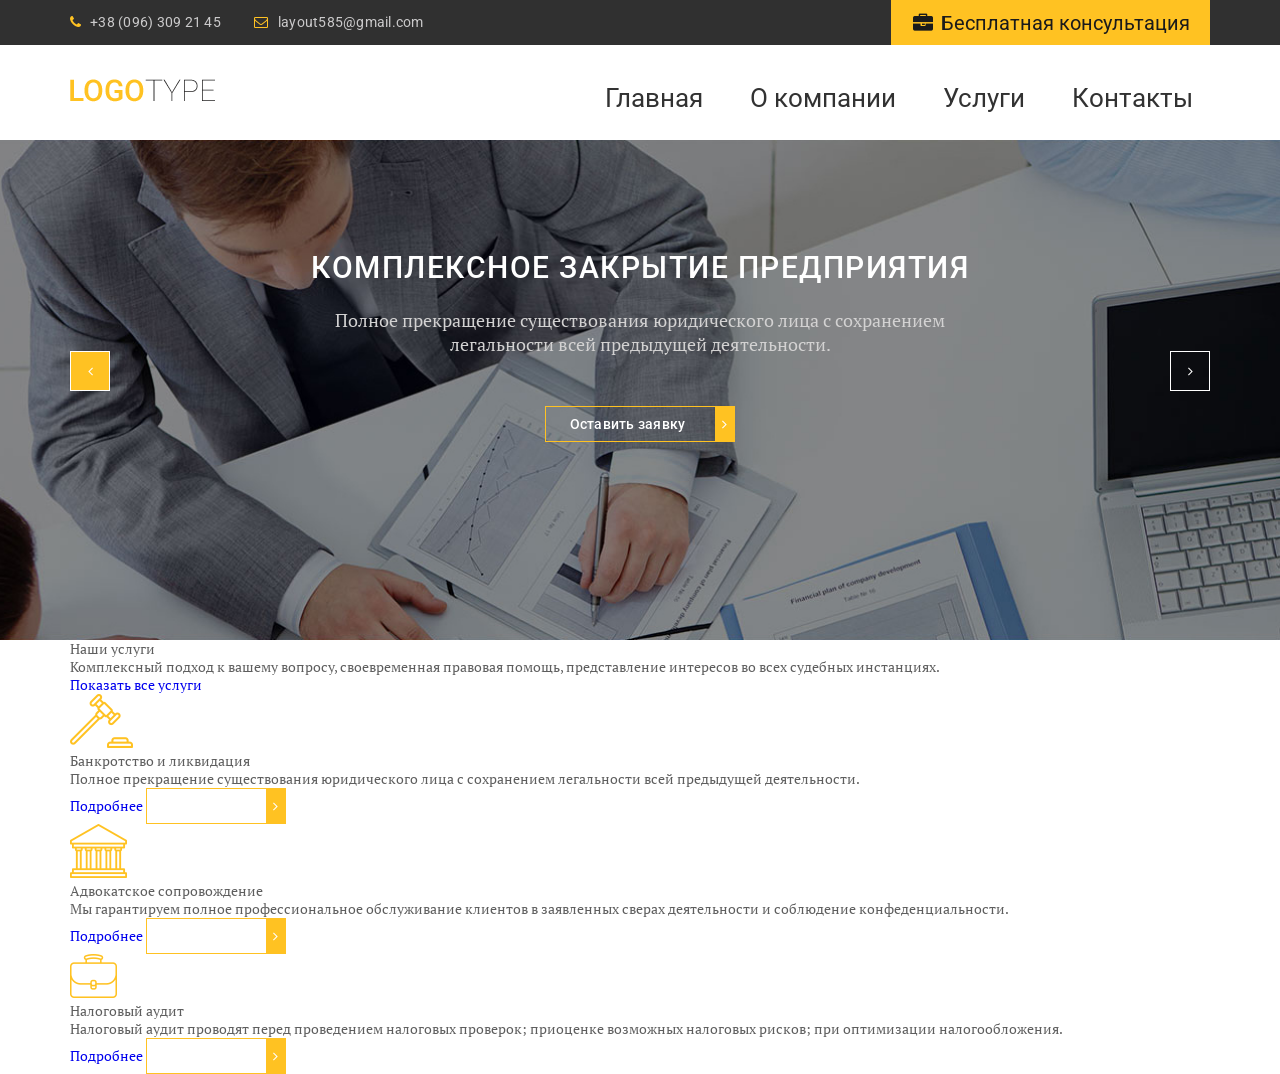
==== index.html @ 8bad1c45 "work with new free psd file" ====
<!doctype html>
<html lang="en">
<head>
    <meta charset="UTF-8">
    <meta name="viewport"
          content="width=device-width, user-scalable=no, initial-scale=1.0, maximum-scale=1.0, minimum-scale=1.0">
    <meta http-equiv="X-UA-Compatible" content="ie=edge">
    <link href="https://fonts.googleapis.com/css?family=PT+Serif:400,700|Roboto:400,700&display=swap&subset=cyrillic"
          rel="stylesheet">
    <link rel="stylesheet" href="css/normalize.css">
    <link rel="stylesheet" href="css/jquery.fancybox.min.css">
    <link rel="stylesheet" href="css/fonts.css">
    <link rel="stylesheet" href="css/slick.css">
    <link rel="stylesheet" href="css/style.css">
    <title>Document</title>
</head>
<body>
<header class="header">
    <div class="header__top">
        <div class="container">
            <div class="header__contacts">
                <a class="header__tel" href="tel: 380963092145">+38 (096) 309 21 45</a>
                <a class="header__email" href="email: layout585@gmail.com"> layout585@gmail.com</a>
                <a data-fancybox data-src="#modal" href="javascript:;" class="header__btn" href="#">Бесплатная
                    консультация</a>
            </div>
        </div>
    </div>
    <div class="header__content">
        <div class="container">
            <div class="header__content-inner">
                <div class="header__logo">
                    <a href="#">
                        <img src="img/header-logo.png" alt="logo">
                    </a>
                </div>
                <nav class="menu">
                    <ul>
                        <li><a href="#">Главная</a></li>
                        <li><a href="#">О компании</a></li>
                        <li><a href="#">Услуги</a></li>
                        <li><a href="#">Контакты</a></li>
                    </ul>
                </nav>
            </div>
        </div>
    </div>

    <div id="modal">
        <h2>Hello!</h2>
        <p>You are awesome!</p>
    </div>
</header>

<section class="slider black_bg">
    <div class="container">
        <div class="slider__inner">
            <div class="slider__item">
                <div class="slider__item__content">
                    <div class="slider__title">
                        КОМПЛЕКСНОЕ ЗАКРЫТИЕ ПРЕДПРИЯТИЯ
                    </div>
                    <div class="slider__text">
                        Полное прекращение существования юридического лица с сохранением легальности всей предыдущей
                        деятельности.
                    </div>
                    <a data-fancybox data-src="#modal" href="javascript:;" class="slider__btn default__btn">
                        Оставить заявку
                    </a>
                </div>
            </div>

            <div class="slider__item">
                <div class="slider__item__content">
                    <div class="slider__title">
                        КОМПЛЕКСНОЕ ЗАКРЫТИЕ ПРЕДПРИЯТИЯ
                    </div>
                    <div class="slider__text">
                        Полное прекращение существования юридического лица с сохранением легальности всей предыдущей
                        деятельности.
                    </div>
                    <a data-fancybox data-src="#modal" href="javascript:;" class="slider__btn default__btn">
                        Оставить заявку
                    </a>
                </div>
            </div>

            <div class="slider__item">
                <div class="slider__item__content">
                    <div class="slider__title">
                        КОМПЛЕКСНОЕ ЗАКРЫТИЕ ПРЕДПРИЯТИЯ
                    </div>
                    <div class="slider__text">
                        Полное прекращение существования юридического лица с сохранением легальности всей предыдущей
                        деятельности.
                    </div>
                    <a data-fancybox data-src="#modal" href="javascript:;" class="slider__btn default__btn">
                        Оставить заявку
                    </a>
                </div>
            </div>
        </div>
    </div>
</section>

<section class="about">
    <div class="container">
        <div class="about__top">
            <div class="about__title__box">
                <div class="about__title">
                    Наши услуги
                </div>
                <div class="about__text">
                    Комплексный подход к вашему вопросу, своевременная правовая помощь, представление интересов во всех
                    судебных инстанциях.
                </div>
            </div>
            <a href="#" class="about__btn">
                Показать все услуги
            </a>
        </div>
        <div class="about__items">
            <div class="about__item">
                <img src="img/icon-1.png" alt="">
                <div class="about__item__title">
                    Банкротство и ликвидация
                </div>
                <div class="about__item__text">
                    Полное прекращение существования юридического лица с сохранением легальности всей предыдущей
                    деятельности.
                </div>
                <div class="about__item__btn">
                    <a class="about__item__link" href="#">Подробнее</a>
                    <a data-fancybox data-src="#modal" href="javascript:;" class="default__btn">
                        Заказать
                    </a>
                </div>
            </div>
            <div class="about__item">
                <img src="img/icon-2.png" alt="">
                <div class="about__item__title">
                    Адвокатское сопровождение
                </div>
                <div class="about__item__text">
                    Мы гарантируем полное профессиональное обслуживание клиентов в заявленных сверах деятельности и
                    соблюдение конфеденциальности.

                </div>
                <div class="about__item__btn">
                    <a class="about__item__link" href="#">Подробнее</a>
                    <a data-fancybox data-src="#modal" href="javascript:;" class="default__btn">
                        Заказать
                    </a>
                </div>
            </div>
            <div class="about__item">
                <img src="img/icon-3.png" alt="">
                <div class="about__item__title">
                    Налоговый аудит
                </div>
                <div class="about__item__text">
                    Налоговый аудит проводят перед проведением налоговых проверок; приоценке возможных налоговых рисков;
                    при оптимизации налогообложения.
                </div>
                <div class="about__item__btn">
                    <a class="about__item__link" href="#">Подробнее</a>
                    <a data-fancybox data-src="#modal" href="javascript:;" class="default__btn">
                        Заказать
                    </a>
                </div>
            </div>
        </div>
    </div>
</section>


<script src="https://ajax.googleapis.com/ajax/libs/jquery/3.4.1/jquery.min.js"></script>
<script src="js/slick.min.js"></script>
<script src="js/jquery.fancybox.min.js"></script>
<script src="js/script.js"></script>
</body>
</html>
---- css/fonts.css ----
@font-face {
  font-family: 'icomoon';
  src:  url('../fonts/icomoon.eot?wfq3mh');
  src:  url('../fonts/icomoon.eot?wfq3mh#iefix') format('embedded-opentype'),
    url('../fonts/icomoon.ttf?wfq3mh') format('truetype'),
    url('../fonts/icomoon.woff?wfq3mh') format('woff'),
    url('../fonts/icomoon.svg?wfq3mh#icomoon') format('svg');
  font-weight: normal;
  font-style: normal;
  font-display: block;
}

[class^="icon-"], [class*=" icon-"] {
  /* use !important to prevent issues with browser extensions that change fonts */
  font-family: 'icomoon' !important;
  speak: none;
  font-style: normal;
  font-weight: normal;
  font-variant: normal;
  text-transform: none;
  line-height: 1;

  /* Better Font Rendering =========== */
  -webkit-font-smoothing: antialiased;
  -moz-osx-font-smoothing: grayscale;
}

.icon-envelope-o:before {
  content: "\f003";
}
.icon-check:before {
  content: "\f00c";
}
.icon-map-marker:before {
  content: "\f041";
}
.icon-phone:before {
  content: "\f095";
}
.icon-briefcase:before {
  content: "\f0b1";
}
.icon-bars:before {
  content: "\f0c9";
}
.icon-navicon:before {
  content: "\f0c9";
}
.icon-reorder:before {
  content: "\f0c9";
}
.icon-angle-left:before {
  content: "\f104";
}
.icon-angle-right:before {
  content: "\f105";
}
.icon-quote-right:before {
  content: "\f10e";
}
---- css/style.css ----
* {
    box-sizing: border-box;
}

a {
    text-decoration: none;
    display: inline-block;
}

ul,
li {
    list-style: none;
    margin: 0;
    padding: 0;
}

.container {
    max-width: 1170px;
    margin: 0 auto;
    padding: 0 15px;
}

body {
    /*font-family: 'Roboto', sans-serif;*/
    font-family: 'PT Serif', serif;
    font-weight: 400;
    font-size: 14px;
    line-height: 18px;
    color: #5e5e5e;
}

/*======================================= THE END OF GENERAL STYLES =============================================*/

/*============================================ HEADER STYLES ====================================================*/
header {
    font-family: 'Roboto', sans-serif;
}

.header__top {
    background-color: #303030;
}

.header__btn {
    float: right;
    line-height: 36px;
    color: #1b1b1b;
    background-color: #ffc222;
    padding: 5px 20px 4px 50px;
    font-size: 20px;
    position: relative;
}

.header__btn:before {
    font-family: 'icomoon';
    content: "\f0b1";
    position: absolute;
    left: 22px;
    color: #1b1b1b;
}

.header__contacts:after {
    content: "";
    clear: both;
    display: block;
}

.header__tel,
.header__email {
    color: #cbcacb;
    letter-spacing: .25px;
    line-height: 45px;
    position: relative;
}

.header__tel {
    padding-left: 20px;
    padding-right: 30px;
}

.header__tel:before {
    font-family: 'icomoon';
    content: "\f095";
    position: absolute;
    left: 0;
    color: #ffc222;
}

.header__email {
    padding-left: 24px;
}

.header__email:before {
    font-family: 'icomoon';
    content: "\f003";
    position: absolute;
    left: 0;
    color: #ffc222;
}

.header__content {
    padding: 34px 0 23px;
}

.menu li {
    display: inline-block;
}

.header__content-inner {
    display: flex;
    justify-content: space-between;
}

.menu a {
    font-size: 26px;
    line-height: 36px;
    color: #323232;
    border: 1px solid transparent;
    padding: 0 16px;
    transition: all 1s;
}

.menu a:hover {
    border-color: #ffc222;
}

.menu li + li {
    padding-left: 10px;
}

#modal {
    display: none;
}

/*============================================ HEADER STYLES THE END=================================================*/

/*============================================== FIRST BLOCK =======================================================*/

.slider {
    background-image: url(../img/bg-1.jpg);
    background-repeat: no-repeat;
    background-position: center;
    background-size: cover;
    min-height: 500px;
}

.slider__item__content {
    text-align: center;
    max-width: 665px;
    padding-top: 110px;
    margin: 0 auto;
}

.slider__title {
    text-transform: uppercase;
    line-height: 36px;
    font-size: 30px;
    color: #fff;
    font-weight: 500;
    letter-spacing: 1.5px;
    margin-bottom: 22px;
    font-family: 'Roboto', sans-serif;
}

.slider__text {
    font-size: 18px;
    line-height: 24px;
    color: #d3d2d2;
    margin-bottom: 50px;
}

.default__btn {
    font-family: 'Roboto', sans-serif;
    color: #fff;
    letter-spacing: .25px;
    padding: 8px 30px 8px 24px;
    border: 1px solid #ffc222;
    border-right-width: 20px;
    font-weight: 500;
    position: relative;
    outline: none;
}

.default__btn:after {
    font-family: 'icomoon';
    content: "\f105";
    position: absolute;
    top: 50%;
    transform: translateY(-50%);
    right: -12px;
}

.slider__inner {
    position: relative;
}

.slick-btn {
    position: absolute;
    top: 70%;
    z-index: 3;
    width: 40px;
    height: 40px;
    border:1px solid #fff;
    color: #fff;
    cursor: pointer;
    outline: none;
    background-color: #ffc222;
}

.slick-disabled.slick-btn {
    background-color: transparent;
    cursor: default;
}

.slick-btn:before {
    position: absolute;
    top: 50%;
    left: 50%;
    transform: translate(-50%, -50%);
}

.slick-next {
    left: 0;
}

.slick-next:before {
    font-family: 'icomoon';
    content: "\f104";
}

.slick-prev {
    right: 0;
}

.slick-prev:before {
    font-family: 'icomoon';
    content: "\f105";
}
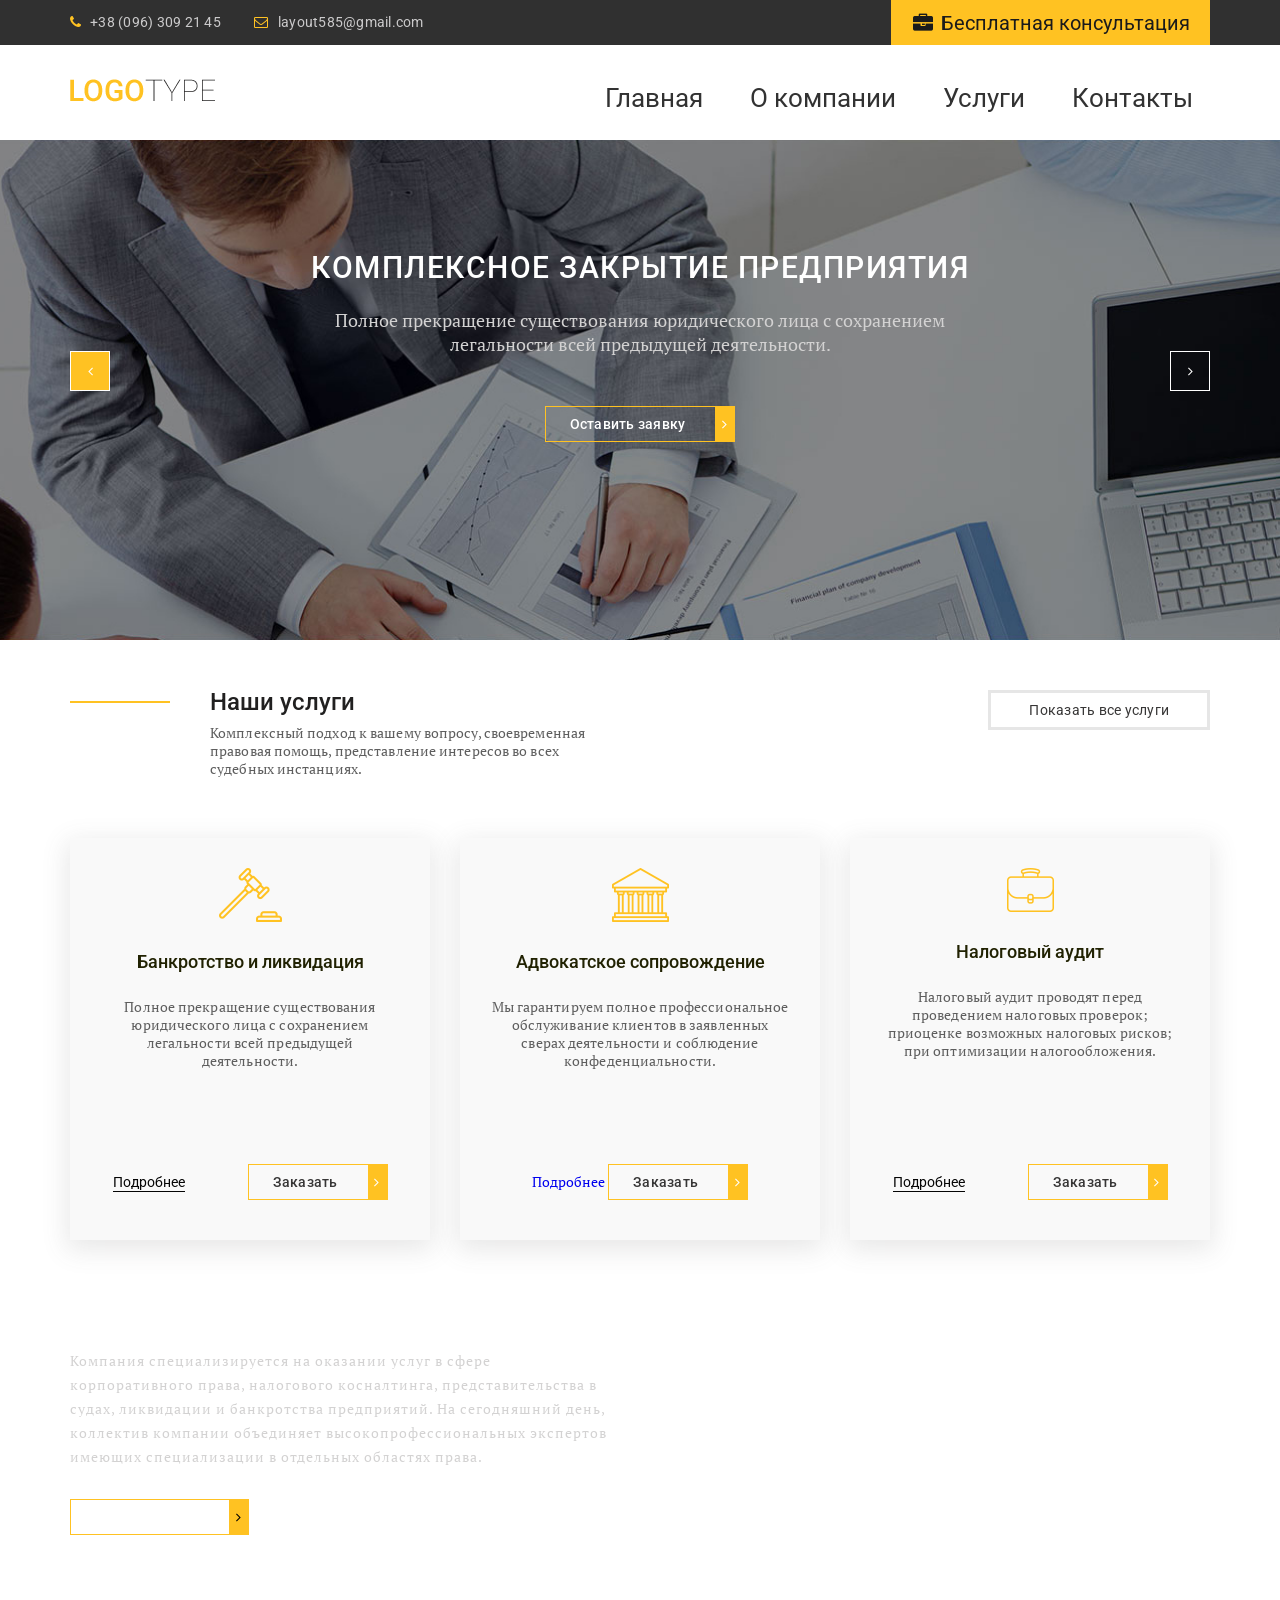
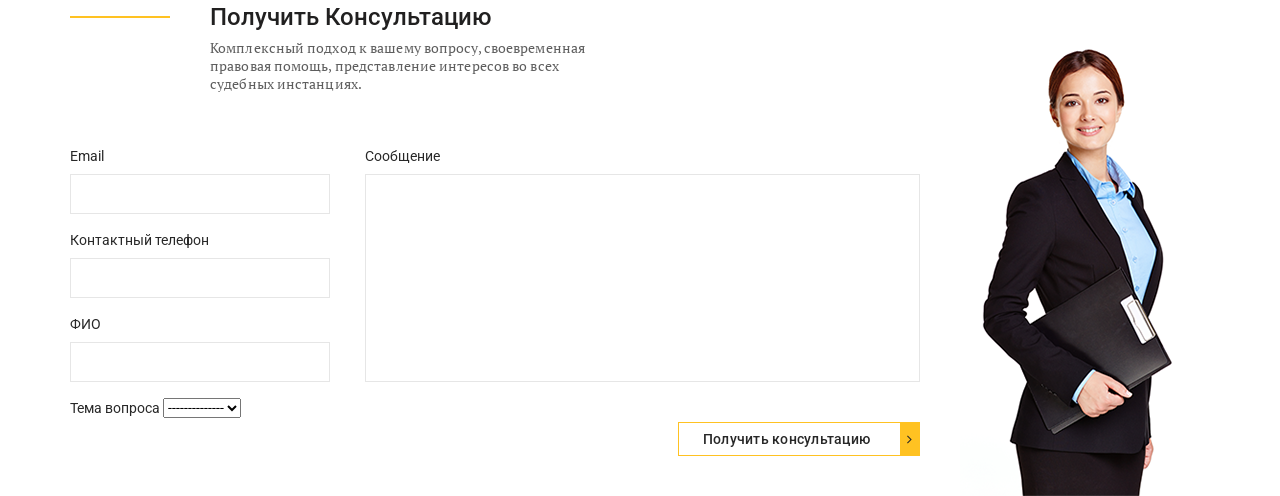
==== commit 21112527: "Made blocks 'Our services', 'About company' and 'Consulting'(with form)" ====
--- a/index.html
+++ b/index.html
@@ -10,6 +10,7 @@
     <link rel="stylesheet" href="css/normalize.css">
     <link rel="stylesheet" href="css/jquery.fancybox.min.css">
     <link rel="stylesheet" href="css/fonts.css">
+    <link rel="stylesheet" href="css/jquery.formstyler.css">
     <link rel="stylesheet" href="css/slick.css">
     <link rel="stylesheet" href="css/style.css">
     <title>Document</title>
@@ -103,70 +104,146 @@
     </div>
 </section>
 
-<section class="about">
-    <div class="container">
-        <div class="about__top">
-            <div class="about__title__box">
-                <div class="about__title">
+<section class="services">
+    <div class="container">
+        <div class="services__top">
+            <div class="services__title__box ">
+                <div class="services__title ">
                     Наши услуги
                 </div>
-                <div class="about__text">
+                <div class="services__text">
                     Комплексный подход к вашему вопросу, своевременная правовая помощь, представление интересов во всех
                     судебных инстанциях.
                 </div>
             </div>
-            <a href="#" class="about__btn">
-                Показать все услуги
-            </a>
-        </div>
-        <div class="about__items">
-            <div class="about__item">
+            <div class="services__btn">
+                <a href="#">
+                    Показать все услуги
+                </a>
+            </div>
+        </div>
+        <div class="services__items">
+            <div class="services__item">
                 <img src="img/icon-1.png" alt="">
-                <div class="about__item__title">
+                <div class="services__item__title">
                     Банкротство и ликвидация
                 </div>
-                <div class="about__item__text">
+                <div class="services__item__text">
                     Полное прекращение существования юридического лица с сохранением легальности всей предыдущей
                     деятельности.
                 </div>
-                <div class="about__item__btn">
+                <div class="services__item__btn">
+                    <a class="services__item__link" href="#">Подробнее</a>
+                    <a data-fancybox data-src="#modal" href="javascript:;" class="default__btn">
+                        Заказать
+                    </a>
+                </div>
+            </div>
+            <div class="services__item">
+                <img src="img/icon-2.png" alt="">
+                <div class="services__item__title">
+                    Адвокатское сопровождение
+                </div>
+                <div class="services__item__text">
+                    Мы гарантируем полное профессиональное обслуживание клиентов в заявленных сверах деятельности и
+                    соблюдение конфеденциальности.
+
+                </div>
+                <div class="services__item__btn">
                     <a class="about__item__link" href="#">Подробнее</a>
                     <a data-fancybox data-src="#modal" href="javascript:;" class="default__btn">
                         Заказать
                     </a>
                 </div>
             </div>
-            <div class="about__item">
-                <img src="img/icon-2.png" alt="">
-                <div class="about__item__title">
-                    Адвокатское сопровождение
-                </div>
-                <div class="about__item__text">
-                    Мы гарантируем полное профессиональное обслуживание клиентов в заявленных сверах деятельности и
-                    соблюдение конфеденциальности.
-
-                </div>
-                <div class="about__item__btn">
-                    <a class="about__item__link" href="#">Подробнее</a>
+            <div class="services__item">
+                <img src="img/icon-3.png" alt="">
+                <div class="services__item__title">
+                    Налоговый аудит
+                </div>
+                <div class="services__item__text">
+                    Налоговый аудит проводят перед проведением налоговых проверок; приоценке возможных налоговых рисков;
+                    при оптимизации налогообложения.
+                </div>
+                <div class="services__item__btn">
+                    <a class="services__item__link" href="#">Подробнее</a>
                     <a data-fancybox data-src="#modal" href="javascript:;" class="default__btn">
                         Заказать
                     </a>
                 </div>
             </div>
-            <div class="about__item">
-                <img src="img/icon-3.png" alt="">
-                <div class="about__item__title">
-                    Налоговый аудит
-                </div>
-                <div class="about__item__text">
-                    Налоговый аудит проводят перед проведением налоговых проверок; приоценке возможных налоговых рисков;
-                    при оптимизации налогообложения.
-                </div>
-                <div class="about__item__btn">
-                    <a class="about__item__link" href="#">Подробнее</a>
-                    <a data-fancybox data-src="#modal" href="javascript:;" class="default__btn">
-                        Заказать
-                    </a>
+        </div>
+    </div>
+</section>
+
+<section class="about">
+    <div class="container">
+        <div class="about__inner">
+            <div class="about__title">
+                О компании
+            </div>
+            <div class="about__text">
+                Компания специализируется на оказании услуг в сфере корпоративного права, налогового косналтинга,
+                представительства в судах, ликвидации и банкротства предприятий. На сегодняшний день, коллектив компании
+                объединяет
+                высокопрофессиональных экспертов имеющих специализации в отдельных областях права.
+            </div>
+            <a href="#" class=" about__btn default__btn">
+                Узнать больше
+            </a>
+        </div>
+    </div>
+</section>
+
+<section class="form">
+    <div class="container">
+        <div class="form__inner">
+            <div class="form___content">
+                <div class="form__title__box ">
+                    <div class="form__title">
+                        Получить Консультацию
+                    </div>
+                    <div class="form__text">
+                        Комплексный подход к вашему вопросу, своевременная правовая помощь, представление интересов во
+                        всех
+                        судебных инстанциях.
+                    </div>
+                </div>
+                <div class="form__box">
+                    <form action="#">
+                        <div class="form__box__inner">
+                            <div class="form__box__left">
+                                <label>
+                                    Email
+                                    <input type="text">
+                                </label>
+                                <label>
+                                    Контактный телефон
+                                    <input type="text">
+                                </label>
+                                <label>
+                                    ФИО
+                                    <input type="text">
+                                </label>
+                                <label>
+                                    Тема вопроса
+                                    <select >
+                                        <option>--------------</option>
+                                        <option>--------------</option>
+                                        <option>--------------</option>
+                                        <option>--------------</option>
+                                    </select>
+                                </label>
+                            </div>
+                            <div class="form__box__right">
+                                <label>
+                                    Сообщение
+                                    <textarea> </textarea>
+                                </label>
+                                <button class = "default__btn" type = "submit">Получить консультацию</button>
+                            </div>
+                        </div>
+                    </form>
                 </div>
             </div>
         </div>
@@ -176,6 +253,7 @@
 
 <script src="https://ajax.googleapis.com/ajax/libs/jquery/3.4.1/jquery.min.js"></script>
 <script src="js/slick.min.js"></script>
+<script src = "js/jquery.formstyler.min.js"></script>
 <script src="js/jquery.fancybox.min.js"></script>
 <script src="js/script.js"></script>
 </body>
--- a/css/style.css
+++ b/css/style.css
@@ -199,7 +199,7 @@
     z-index: 3;
     width: 40px;
     height: 40px;
-    border:1px solid #fff;
+    border: 1px solid #fff;
     color: #fff;
     cursor: pointer;
     outline: none;
@@ -236,3 +236,280 @@
     content: "\f105";
 }
 
+/*============================================== FIRST BLOCK THE END =================================================*/
+
+/*============================================== SECOND BLOCK =======================================================*/
+
+.services {
+    padding: 50px 0 30px;
+}
+
+.services__top {
+    display: flex;
+    justify-content: space-between;
+    margin-bottom: 60px;
+}
+
+.services__title__box,
+.form__title__box {
+    max-width: 520px;
+    padding-left: 140px;
+    position: relative;
+}
+
+.services__title__box:before,
+.form__title__box:before {
+    content: "";
+    position: absolute;
+    width: 100px;
+    height: 2px;
+    background-color: #ffc222;
+    left: 0;
+    top: 11px;
+}
+
+.services__title,
+.form__title {
+    font-family: 'Roboto', sans-serif;
+    font-size: 24px;
+    font-weight: 500;
+    line-height: 24px;
+    color: #212020;
+    margin-bottom: 10px;
+}
+
+.services__text,
+.form__text {
+    letter-spacing: .1px;
+}
+
+.services__btn a {
+    font-family: 'Roboto', sans-serif;
+    color: #373636;
+    line-height: 24px;
+    letter-spacing: .25px;
+    padding: 5px 38px;
+    border: 3px solid #e6e6e6;
+}
+
+.services__item {
+    max-width: 360px;
+    text-align: center;
+    padding: 30px 0 80px;
+    position: relative;
+    min-height: 375px;
+    background-color: #f9f9f9;
+    box-shadow: 0 7px 24.3px 2.7px rgba(91, 89, 89, 0.14);
+}
+
+.services__items {
+    display: flex;
+    justify-content: space-between;
+
+}
+
+.services__item__title {
+    font-family: 'Roboto', sans-serif;
+    font-weight: 500;
+    font-size: 18px;
+    line-height: 24px;
+    color: #212202;
+    padding: 24px 0;
+}
+
+.services__item__text {
+    letter-spacing: .1px;
+    padding: 0 30px 30px;
+    margin-bottom: 60px;
+}
+
+.services__item__btn {
+    position: absolute;
+    bottom: 40px;
+    left: 0;
+    right: 0;
+}
+
+.services__item__btn .default__btn {
+    color: #373636;
+}
+
+.services__item__btn .default__btn:after {
+    color: #fff;
+}
+
+.services__item__link {
+    font-family: 'Roboto', sans-serif;
+    color: #050505;
+    border-bottom: 1px solid #050505;
+    margin-right: 60px;
+}
+
+/*============================================== SECOND BLOCK THE END================================================*/
+
+/*============================================== THIRD BLOCK =======================================================*/
+
+.about {
+    background-image: url(../img/bg-3.jpg);
+    background-repeat: no-repeat;
+    background-size: cover;
+    background-position: center;
+    min-height: 300px;
+    padding: 20px 0 40px;
+}
+
+.about__inner {
+    max-width: 545px;
+}
+
+.about__title {
+    font-family: 'Roboto', sans-serif;
+    font-size: 24px;
+    padding: 10px 0 25px;
+    line-height: 24px;
+    font-weight: 500;
+    color: #fff;
+}
+
+.about__text {
+    margin-bottom: 30px;
+    line-height: 24px;
+    letter-spacing: 1px;
+    color: #d3d2d2;
+}
+
+.about__btn.default__btn:after {
+    color: #000000;
+}
+
+/*============================================== THIRD BLOCK THE END==================================================*/
+
+/*============================================== FOURTH BLOCK ==================================================*/
+.form {
+    padding-top: 30px;
+}
+
+.form__inner {
+    padding-bottom: 40px;
+    background-image: url(../img/woman.png);
+    background-repeat: no-repeat;
+    background-position: bottom right;
+    min-height: 460px;
+}
+
+.form__box {
+    max-width: 850px;
+    padding-top: 45px;
+}
+
+.form__box__inner {
+    display: flex;
+    justify-content: space-between;
+}
+
+.form__box__left {
+    max-width: 260px;
+    width: 100%;
+}
+
+.form__box__right {
+    max-width: 555px;
+    width: 100%;
+}
+
+.form__box__inner label,
+.form__box__inner input,
+.form__box__inner textarea {
+    display: block;
+    width: 100%;
+}
+.form__box__inner .jq-selectbox.jqselect {
+    display: block;
+    width: 100%;
+}
+
+.form__box__inner .jq-selectbox__select {
+    outline: none;
+    height: 40px;
+    border: 1px solid #e6e6e6;
+}
+
+.form__box__inner .jq-selectbox__trigger-arrow:before {
+    font-family: 'icomoon';
+    content: "\f105";
+    position: absolute;
+    right: 17px;
+    top: 0;
+    transform: rotate(90deg);
+}
+.form__box__inner .jq-selectbox__dropdown {
+    width: 100%;
+    margin: 2px 0 0;
+    padding: 0;
+    border: 1px solid #e6e6e6;
+    background: #FFF;
+    box-shadow: 0 2px 10px rgba(0,0,0,.2);
+}
+
+.form__box__inner .jq-selectbox li {
+    min-height: 18px;
+    padding: 5px 17px 6px;
+    color: #231F20;
+}
+.form__box__inner .jq-selectbox li.selected {
+    background-color: #A3ABB1;
+    color: #FFF;
+}
+.form__box__inner .jq-selectbox li:hover {
+    background-color: #08C;
+    color: #FFF;
+}
+.form__box__inner .jq-selectbox li.disabled {
+    color: #AAA;
+}
+.form__box__inner .jq-selectbox li.disabled:hover {
+    background: none;
+}
+.form__box__inner .jq-selectbox li.optgroup {
+    font-weight: bold;
+}
+.form__box__inner .jq-selectbox li.optgroup:hover {
+    background: none;
+    color: #231F20;
+    cursor: default;
+}
+.form__box__inner .jq-selectbox li.option {
+    padding-left: 25px;
+}
+
+.form__box__inner label {
+    font-family: 'Roboto', sans-serif;
+    line-height: 36px;
+    color:#282828;
+}
+
+.form__box__inner input {
+    margin-bottom: 8px;
+    outline: none;
+    height: 40px;
+    border: 1px solid #e6e6e6;
+    padding: 0 10px;
+}
+
+.form__box__inner textarea {
+    outline: none;
+    border: 1px solid #e6e6e6;
+    padding: 0 10px;
+    height: 208px;
+    resize: none;
+    margin-bottom: 40px;
+}
+
+.form__box__right button {
+    background-color: transparent;
+    color:#282828;
+    float: right;
+}
+
+
+
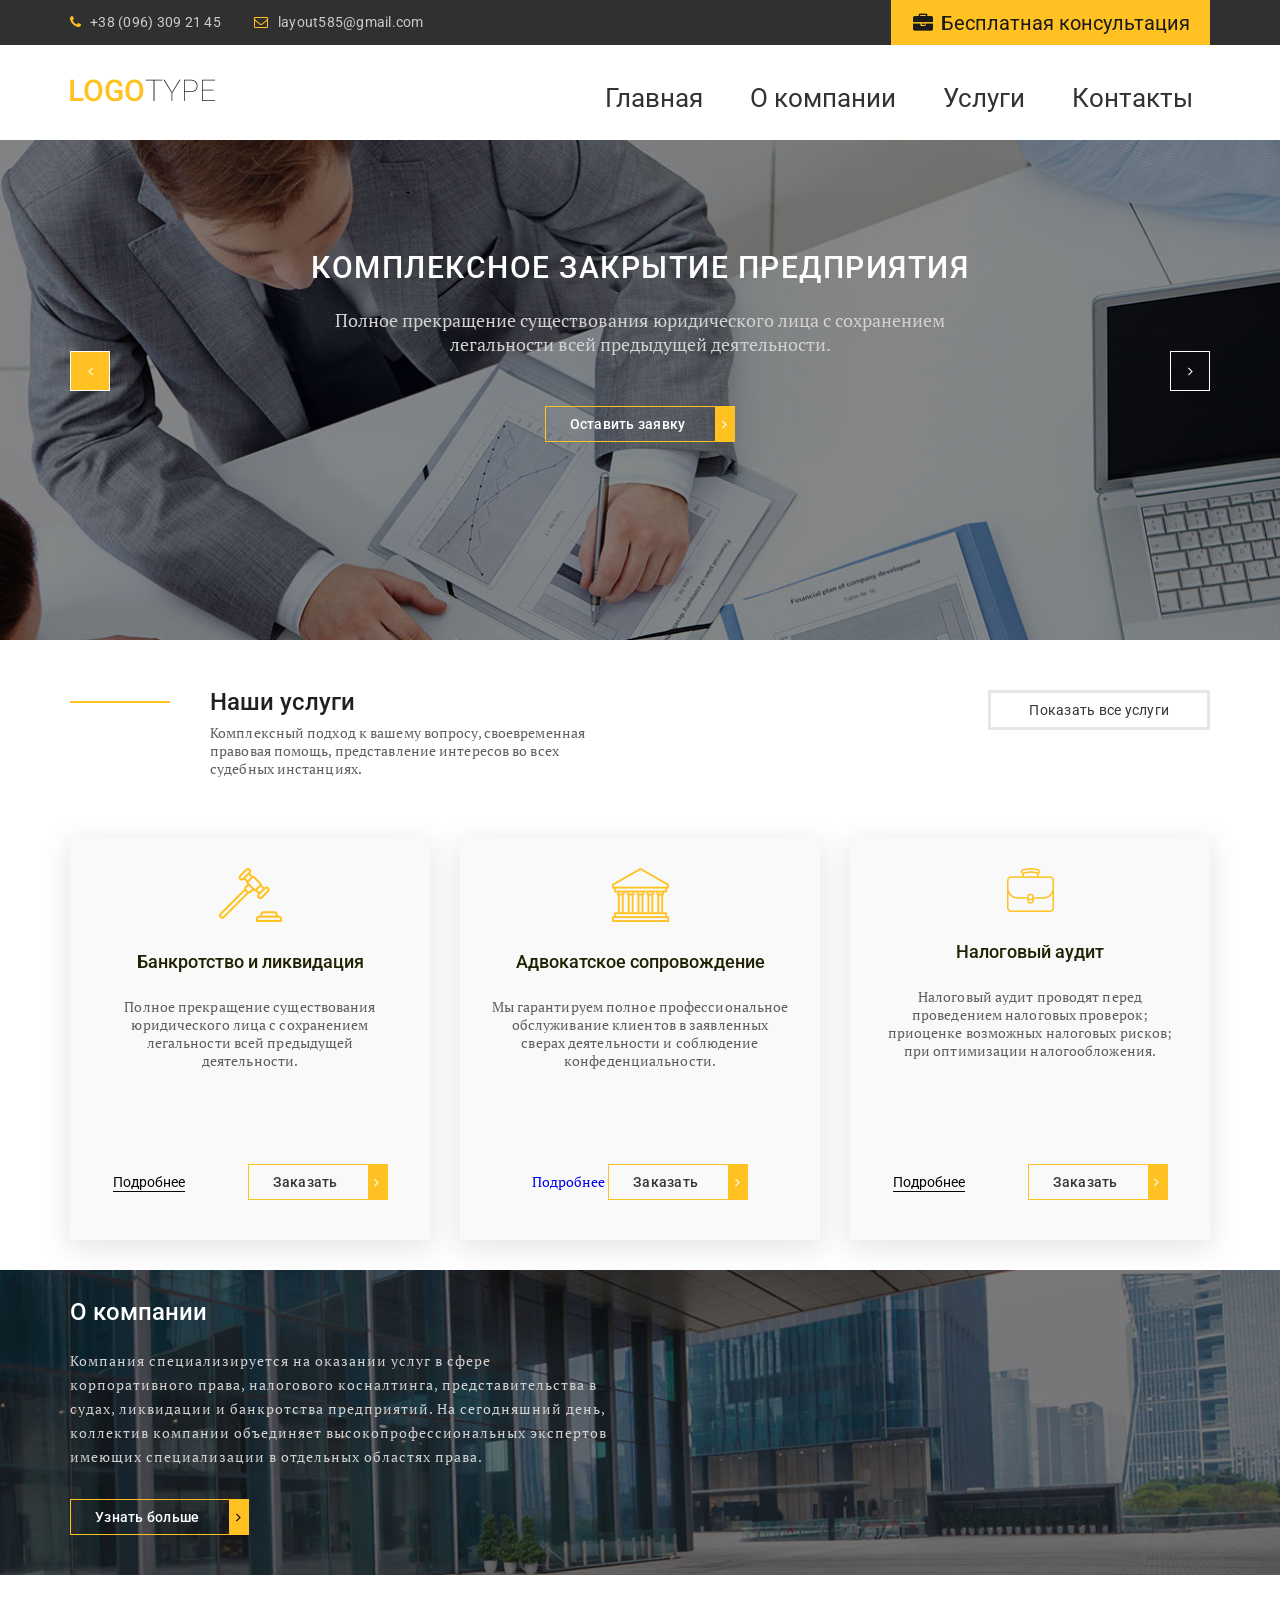
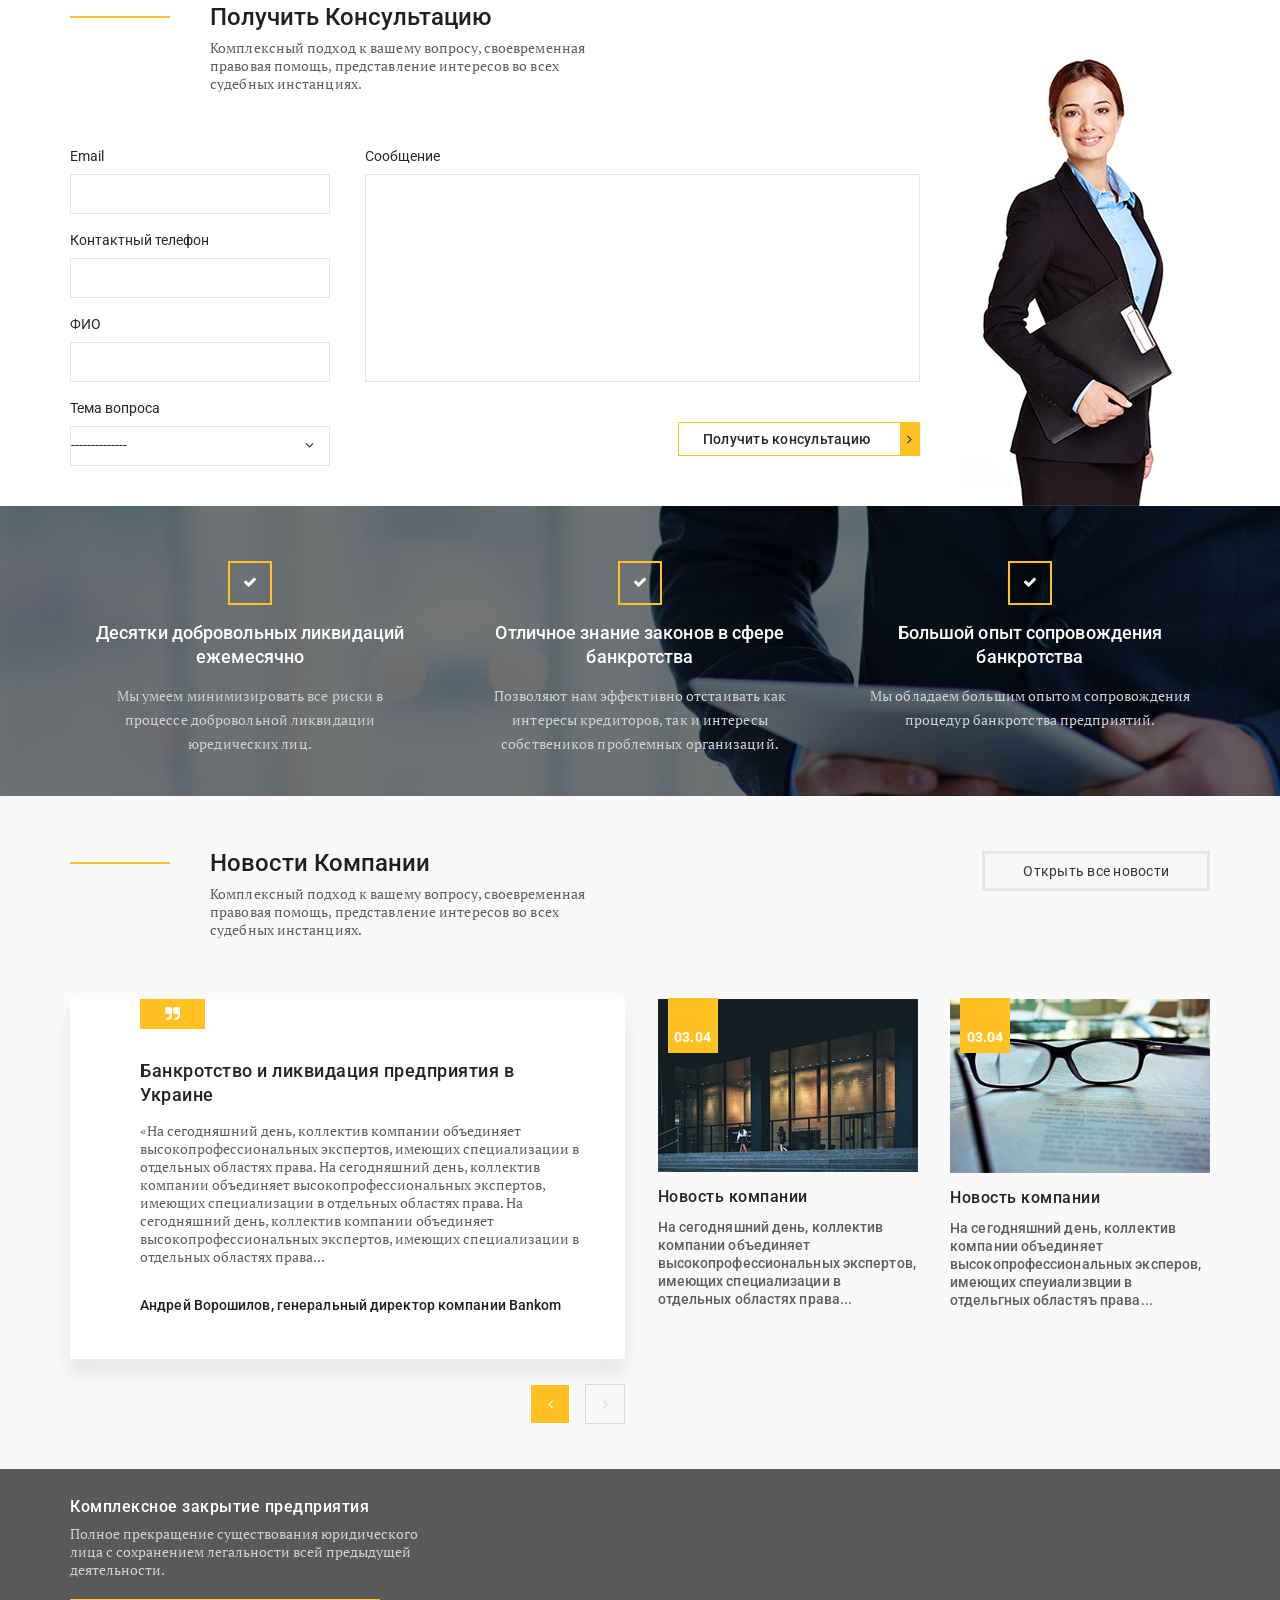
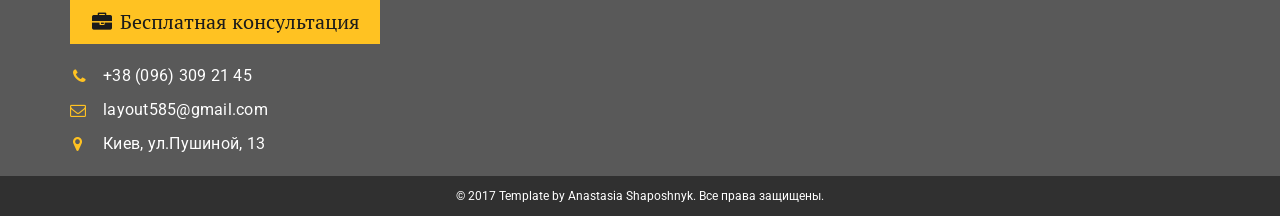
==== commit e19f6dfa: "End work with desctop version site" ====
--- a/index.html
+++ b/index.html
@@ -48,8 +48,11 @@
     </div>
 
     <div id="modal">
-        <h2>Hello!</h2>
-        <p>You are awesome!</p>
+        <form >
+            <input type="text" placeholder="Ваше имя">
+            <input type="text" placeholder="Ваш телефон">
+            <input type="submit" value = "Отправить">
+        </form>
     </div>
 </header>
 
@@ -227,7 +230,7 @@
                                 </label>
                                 <label>
                                     Тема вопроса
-                                    <select >
+                                    <select>
                                         <option>--------------</option>
                                         <option>--------------</option>
                                         <option>--------------</option>
@@ -240,7 +243,7 @@
                                     Сообщение
                                     <textarea> </textarea>
                                 </label>
-                                <button class = "default__btn" type = "submit">Получить консультацию</button>
+                                <button class="default__btn" type="submit">Получить консультацию</button>
                             </div>
                         </div>
                     </form>
@@ -249,11 +252,188 @@
         </div>
     </div>
 </section>
+
+<section class="advantages">
+    <div class="container">
+        <div class="advantages__inner">
+            <div class="advantages__item">
+                <div class="advantages__title">
+                    Десятки добровольных ликвидаций ежемесячно
+                </div>
+                <div class="advantages__text">
+                    Мы умеем минимизировать все риски в процессе добровольной ликвидации юредических лиц.
+                </div>
+            </div>
+            <div class="advantages__item">
+                <div class="advantages__title">
+                    Отличное знание законов в сфере банкротства
+                </div>
+                <div class="advantages__text">
+                    Позволяют нам эффективно отстаивать как интересы кредиторов, так и интересы собствеников проблемных
+                    организаций.
+                </div>
+            </div>
+            <div class="advantages__item">
+                <div class="advantages__title">
+                    Большой опыт сопровождения банкротства
+                </div>
+                <div class="advantages__text">
+                    Мы обладаем большим опытом сопровождения процедур банкротства предприятий.
+                </div>
+            </div>
+        </div>
+    </div>
+</section>
+
+<section class="news">
+    <div class="container">
+        <div class="news__top">
+            <div class="news__title__box ">
+                <div class="news__title ">
+                    Новости Компании
+                </div>
+                <div class="news__text">
+                    Комплексный подход к вашему вопросу, своевременная правовая помощь, представление интересов во всех
+                    судебных инстанциях.
+                </div>
+            </div>
+            <div class="news__btn">
+                <a href="#">
+                    Открыть все новости
+                </a>
+            </div>
+        </div>
+        <div class="news__inner">
+            <div class="news__slider">
+                <div class="news__slider__inner">
+                    <div class="news__slider__item">
+                        <div class="news__slider__title">
+                            Банкротство и ликвидация предприятия в Украине
+                        </div>
+                        <div class="news__slider__text">
+                            «На сегодняшний день, коллектив компании объединяет высокопрофессиональных экспертов,
+                            имеющих специализации в отдельных областях права.
+                            На сегодняшний день, коллектив компании объединяет высокопрофессиональных экспертов, имеющих
+                            специализации в отдельных областях права.
+                            На сегодняшний день, коллектив компании объединяет высокопрофессиональных экспертов, имеющих
+                            специализации в отдельных областях права...
+                        </div>
+                        <div class="news__slider__author">
+                            Андрей Ворошилов, генеральный директор компании Bankom
+                        </div>
+                    </div>
+
+                    <div class="news__slider__item">
+                        <div class="news__slider__title">
+                            Банкротство и ликвидация предприятия в Украине
+                        </div>
+                        <div class="news__slider__text">
+                            «На сегодняшний день, коллектив компании объединяет высокопрофессиональных экспертов,
+                            имеющих специализации в отдельных областях права.
+                            На сегодняшний день, коллектив компании объединяет высокопрофессиональных экспертов, имеющих
+                            специализации в отдельных областях права.
+                            На сегодняшний день, коллектив компании объединяет высокопрофессиональных экспертов, имеющих
+                            специализации в отдельных областях права...
+                        </div>
+                        <div class="news__slider__author">
+                            Андрей Ворошилов, генеральный директор компании Bankom
+                        </div>
+                    </div>
+
+                    <div class="news__slider__item">
+                        <div class="news__slider__title">
+                            Банкротство и ликвидация предприятия в Украине
+                        </div>
+                        <div class="news__slider__text">
+                            «На сегодняшний день, коллектив компании объединяет высокопрофессиональных экспертов,
+                            имеющих специализации в отдельных областях права.
+                            На сегодняшний день, коллектив компании объединяет высокопрофессиональных экспертов, имеющих
+                            специализации в отдельных областях права.
+                            На сегодняшний день, коллектив компании объединяет высокопрофессиональных экспертов, имеющих
+                            специализации в отдельных областях права...
+                        </div>
+                        <div class="news__slider__author">
+                            Андрей Ворошилов, генеральный директор компании Bankom
+                        </div>
+                    </div>
+                </div>
+            </div>
+            <a href="#" class="news__blog">
+                <div class="news__blog__img">
+                    <img src="img/news-1.jpg" alt="news">
+                    <div class="news__blog__date">03.04</div>
+                </div>
+                <div class="news__blog__title">
+                    Новость компании
+                </div>
+                <div class="news__blog">
+                    На сегодняшний день, коллектив компании объединяет высокопрофессиональных экспертов, имеющих
+                    специализации в отдельных областях права...
+                </div>
+            </a>
+
+
+            <a href="#" class="news__blog">
+                <div class="news__blog__img">
+                    <img src="img/news-2.jpg" alt="news">
+                    <div class="news__blog__date">03.04</div>
+                </div>
+                <div class="news__blog__title">
+                    Новость компании
+                </div>
+                <div class="news__blog">
+                    На сегодняшний день, коллектив компании объединяет высокопрофессиональных эксперов, имеющих
+                    спеуиализвции в отдельгных областяъ права...
+                </div>
+            </a>
+
+        </div>
+    </div>
+</section>
+
+<footer class="footer">
+    <div class="footer__content">
+        <div class="container">
+            <div class="footer__inner">
+                <div class="footer__info">
+                    <div class="footer__title">
+                        Комплексное закрытие предприятия
+                    </div>
+                    <div class="footer__text">
+                        Полное прекращение существования юридического лица с сохранением легальности всей предыдущей
+                        деятельности.
+                    </div>
+                    <a data-fancybox data-src="#modal" href="javascript:;" class="header__btn" href="#">Бесплатная
+                        консультация</a>
+                    <ul class="footer__list">
+                        <li><a class = "footer__phone" href="tel: 380963092145">+38 (096) 309 21 45</a></li>
+                        <li><a href="email: layout585@gmail.com"> layout585@gmail.com</a></li>
+                        <li><a class = "footer__adress" href="#">Киев, ул.Пушиной, 13</a></li>
+                    </ul>
+                </div>
+                <div class="footer__map">
+                    <iframe height = "250px" width = "630px" src="https://www.google.com/maps/embed?pb=!1m18!1m12!1m3!1d2540.124391996489!2d30.364922015731644!3d50.
+                457408279476354!2m3!1f0!2f0!3f0!3m2!1i1024!2i768!4f13.1!3m3!1m2!1s0x40d4cc919501b4ef%3A0x71a476f68f4c8246!2z0YPQuy4g0KTQtdC-
+                0LTQvtGA0Ysg0J_Rg9GI0LjQvdC-0LksIDEzLCDQmtC40LXQsiwgMDIwMDA!5e0!3m2!1sru!2sua!4v1575915537882!5m2!1sru!2sua"
+                            frameborder="0" style="border:0;" allowfullscreen=""></iframe>
+                </div>
+            </div>
+        </div>
+    </div>
+    <div class="footer__copy">
+        <div class="container">
+            <div class="copy__text">
+                © 2017 Template by Anastasia Shaposhnyk. Все права защищены.
+            </div>
+        </div>
+    </div>
+
+</footer>
 
 
 <script src="https://ajax.googleapis.com/ajax/libs/jquery/3.4.1/jquery.min.js"></script>
 <script src="js/slick.min.js"></script>
-<script src = "js/jquery.formstyler.min.js"></script>
+<script src="js/jquery.formstyler.min.js"></script>
 <script src="js/jquery.fancybox.min.js"></script>
 <script src="js/script.js"></script>
 </body>
--- a/css/style.css
+++ b/css/style.css
@@ -238,27 +238,30 @@
 
 /*============================================== FIRST BLOCK THE END =================================================*/
 
-/*============================================== SECOND BLOCK =======================================================*/
+/*============================================ OUR SERVICES BLOCK ===================================================*/
 
 .services {
     padding: 50px 0 30px;
 }
 
-.services__top {
+.services__top,
+.news__top {
     display: flex;
     justify-content: space-between;
     margin-bottom: 60px;
 }
 
 .services__title__box,
-.form__title__box {
+.form__title__box,
+.news__title__box {
     max-width: 520px;
     padding-left: 140px;
     position: relative;
 }
 
 .services__title__box:before,
-.form__title__box:before {
+.form__title__box:before,
+.news__title__box:before {
     content: "";
     position: absolute;
     width: 100px;
@@ -269,7 +272,8 @@
 }
 
 .services__title,
-.form__title {
+.form__title,
+.news__title {
     font-family: 'Roboto', sans-serif;
     font-size: 24px;
     font-weight: 500;
@@ -279,11 +283,13 @@
 }
 
 .services__text,
-.form__text {
+.form__text,
+.news__text {
     letter-spacing: .1px;
 }
 
-.services__btn a {
+.services__btn a,
+.news__btn a {
     font-family: 'Roboto', sans-serif;
     color: #373636;
     line-height: 24px;
@@ -345,9 +351,9 @@
     margin-right: 60px;
 }
 
-/*============================================== SECOND BLOCK THE END================================================*/
-
-/*============================================== THIRD BLOCK =======================================================*/
+/*============================================== OUR SERVICES BLOCK THE END================================================*/
+
+/*============================================== ABOUT COMPANY BLOCK =======================================================*/
 
 .about {
     background-image: url(../img/bg-3.jpg);
@@ -382,9 +388,9 @@
     color: #000000;
 }
 
-/*============================================== THIRD BLOCK THE END==================================================*/
-
-/*============================================== FOURTH BLOCK ==================================================*/
+/*========================================== ABOUT COMPANY BLOCK BLOCK THE END=======================================*/
+
+/*========================================== CONSALTING BLOCK WITH FORM ==============================================*/
 .form {
     padding-top: 30px;
 }
@@ -423,6 +429,7 @@
     display: block;
     width: 100%;
 }
+
 .form__box__inner .jq-selectbox.jqselect {
     display: block;
     width: 100%;
@@ -442,13 +449,14 @@
     top: 0;
     transform: rotate(90deg);
 }
+
 .form__box__inner .jq-selectbox__dropdown {
     width: 100%;
     margin: 2px 0 0;
     padding: 0;
     border: 1px solid #e6e6e6;
     background: #FFF;
-    box-shadow: 0 2px 10px rgba(0,0,0,.2);
+    box-shadow: 0 2px 10px rgba(0, 0, 0, .2);
 }
 
 .form__box__inner .jq-selectbox li {
@@ -456,28 +464,35 @@
     padding: 5px 17px 6px;
     color: #231F20;
 }
+
 .form__box__inner .jq-selectbox li.selected {
     background-color: #A3ABB1;
     color: #FFF;
 }
+
 .form__box__inner .jq-selectbox li:hover {
     background-color: #08C;
     color: #FFF;
 }
+
 .form__box__inner .jq-selectbox li.disabled {
     color: #AAA;
 }
+
 .form__box__inner .jq-selectbox li.disabled:hover {
     background: none;
 }
+
 .form__box__inner .jq-selectbox li.optgroup {
     font-weight: bold;
 }
+
 .form__box__inner .jq-selectbox li.optgroup:hover {
     background: none;
     color: #231F20;
     cursor: default;
 }
+
 .form__box__inner .jq-selectbox li.option {
     padding-left: 25px;
 }
@@ -485,7 +500,7 @@
 .form__box__inner label {
     font-family: 'Roboto', sans-serif;
     line-height: 36px;
-    color:#282828;
+    color: #282828;
 }
 
 .form__box__inner input {
@@ -507,9 +522,313 @@
 
 .form__box__right button {
     background-color: transparent;
-    color:#282828;
+    color: #282828;
     float: right;
 }
 
 
-
+/*======================================== CONSALTING BLOCK WITH FORM THE END =========================================*/
+
+/*================================================ ADVANTAGES BLOCK  ==================================================*/
+
+.advantages {
+    padding: 55px 0 40px;
+    background-image: url(../img/bg-4.jpg);
+    background-position: center;
+    background-repeat: no-repeat;
+    background-size: cover;
+    min-height: 285px;
+}
+
+.advantages__inner {
+    color: #fff;
+    display: flex;
+    justify-content: space-between;
+    text-align: center;
+}
+
+.advantages__item {
+    max-width: 360px;
+    padding: 0 20px;
+}
+
+.advantages__title {
+    font-family: 'Roboto', sans-serif;
+    font-weight: 500;
+    letter-spacing: .1px;
+    line-height: 24px;
+    font-size: 18px;
+    padding: 60px 0 15px;
+    position: relative;
+}
+
+.advantages__title:before {
+    position: absolute;
+    content: "";
+    width: 40px;
+    height: 40px;
+    border: 2px solid #ffc222;
+    top: 0;
+    left: 50%;
+    transform: translateX(-50%);
+}
+
+.advantages__title:after {
+    font-family: 'icomoon';
+    content: "\f00c";
+    font-size: 14px;
+    position: absolute;
+    top: 9px;
+    left: 50%;
+    transform: translateX(-50%);
+}
+
+.advantages__text {
+    color: #d3d2d2;
+    line-height: 24px;
+    letter-spacing: .1px;
+}
+
+/*======================================== ADVANTAGES BLOCK WITH FORM THE END =========================================*/
+
+/*================================================ COMPANY NEWS BLOCK  ==================================================*/
+.news {
+    padding: 55px 0 110px;
+    background-color: #f9f9f9;
+}
+
+.news__inner {
+    display: flex;
+    justify-content: space-between;
+}
+
+.news__slider {
+    max-width: 555px;
+    width: 100%;
+    background-color: #fff;
+    box-shadow: 0 15px 15.36px .64px rgba(128, 127, 127, .13);
+    padding: 60px 35px 45px 70px;
+    position: relative;
+}
+
+.news__slider:before {
+    font-family: 'icomoon';
+    content: "\f10e";
+    background-color: #ffc222;
+    font-size: 16px;
+    width: 65px;
+    height: 30px;
+    text-align: center;
+    line-height: 30px;
+    color: #fff;
+    position: absolute;
+    top: 0;
+    left: 70px;
+}
+
+.news__blog,
+.news__blog img {
+    max-width: 260px;
+    width: 100%;
+}
+
+.news__blog__img {
+    position: relative;
+}
+
+.news__blog__date {
+    position: absolute;
+    background-color: #ffc222;
+    color: #fff;
+    padding-top: 30px;
+    font-weight: 700;
+    width: 50px;
+    height: 55px;
+    text-align: center;
+    top: -1px;
+    left: 10px;
+}
+
+.news__blog__title {
+    font-family: 'Roboto', sans-serif;
+    color: #242424;
+    font-size: 16px;
+    font-weight: 500;
+    letter-spacing: .5px;
+    padding: 12px 0;
+}
+
+.news__blog {
+    font-family: 'Roboto', sans-serif;
+    color: #5e5e5e;
+    font-weight: 500;
+    letter-spacing: .1px;
+}
+
+.news__slider__title {
+    font-family: 'Roboto', sans-serif;
+    color: #242424;
+    font-size: 18px;
+    line-height: 24px;
+    font-weight: 500;
+    margin-bottom: 15px;
+    letter-spacing: .5px;
+}
+
+.news__slider__text {
+    margin-bottom: 30px;
+}
+
+.news__slider__author {
+    font-family: 'Roboto', sans-serif;
+    color: #212020;
+    letter-spacing: .1px;
+    font-weight: 500;
+}
+
+.news__slider__inner .slick-btn {
+    top: auto;
+    bottom: -110px;
+}
+
+.news__slider__inner .slick-next {
+    right: 20px;
+    left: auto;
+}
+
+.news__slider__inner .slick-prev {
+    right: -35px;
+}
+
+.news__slider__inner .slick-disabled {
+    border-color: #dadada;
+}
+
+.news__slider__inner .slick-disabled {
+    color: #dadada;
+}
+
+/*============================================= COMPANY NEWS BLOCK THE END =============================================*/
+
+/*================================================== FOOTER BLOCK  =====================================================*/
+.footer__content {
+    background-color: #595959;
+    padding: 20px 030px;
+}
+
+.footer__inner {
+    display: flex;
+    justify-content: space-between;
+}
+
+.footer__map {
+    padding-top: 10px;
+    max-width: 630px;
+}
+
+/*.footer__map iframe {*/
+/*    width: 100%;*/
+/*    height: 250px;*/
+/*}*/
+
+.footer__inner .header__btn {
+    float: none;
+    display: inline-block;
+}
+
+.footer__info {
+    max-width: 360px;
+}
+
+.footer__title {
+    font-family: 'Roboto', sans-serif;
+    font-weight: 500;
+    color: #fff;
+    line-height: 36px;
+    font-size: 16px;
+    letter-spacing: .5px;
+}
+
+.footer__text {
+    color: #d3d2d2;
+    margin-bottom: 20px;
+}
+
+.footer__list {
+    padding-top: 10px;
+}
+
+.footer__list li {
+    margin-top: 10px;
+}
+
+.footer__list a {
+    font-size: 16px;
+    line-height: 24px;
+    color: #fff;
+    letter-spacing: .25px;
+    font-family: 'Roboto', sans-serif;
+    font-weight: 400;
+    padding-left: 33px;
+    position: relative;
+}
+
+.footer__list a:before {
+    font-family: 'icomoon';
+    content: "\f003";
+    position: absolute;
+    left: 0;
+    color:#ffc222;
+
+}
+
+.footer__list .footer__phone:before {
+    content: "\f095";
+    left: 3px;
+}
+
+.footer__list .footer__adress:before {
+    content: "\f041";
+    left: 3px;
+}
+
+.footer__copy {
+    background-color: #303030;
+}
+
+.copy__text {
+    color: #fff;
+    line-height: 24px;
+    text-align: center;
+    font-size: 12px;
+    padding: 8px 0;
+    font-weight: 400;
+    font-family: 'Roboto', sans-serif;
+}
+
+/*============================================= FOOTER BLOCK THE END ================================================*/
+
+/*============================================== WINDOW WITH FORM =================================================*/
+
+#modal {
+    width: 300px;
+}
+
+#modal input {
+    display: block;
+    width: 100%;
+    margin-bottom: 20px;
+    outline: none;
+    height: 40px;
+    border: 1px solid #e6e6e6;
+    padding: 0 10px;
+    font-family: 'Roboto', sans-serif;
+    font-weight: 400;
+}
+
+#modal input[type='submit'] {
+    border: none;
+    background-color: #ffc222;
+}
+
+/*============================================== WINDOW WITH FORM END=================================================*/
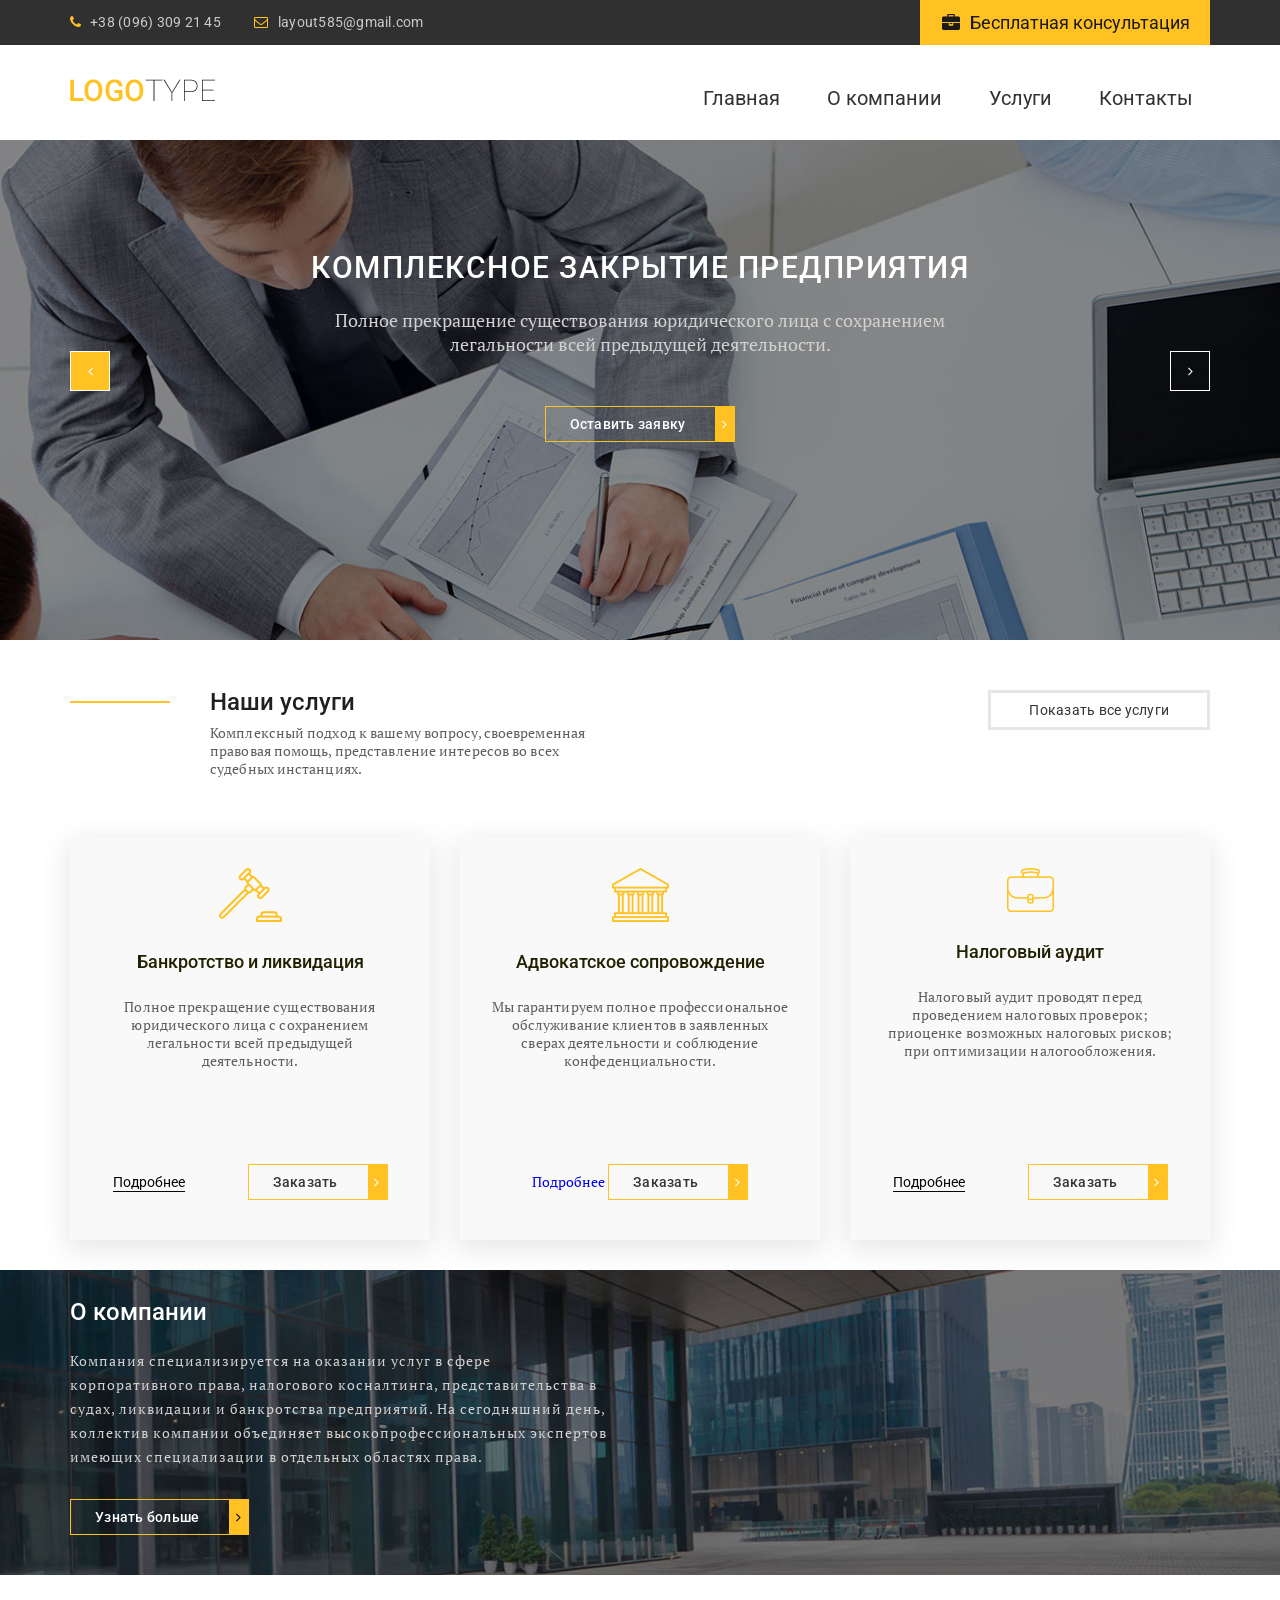
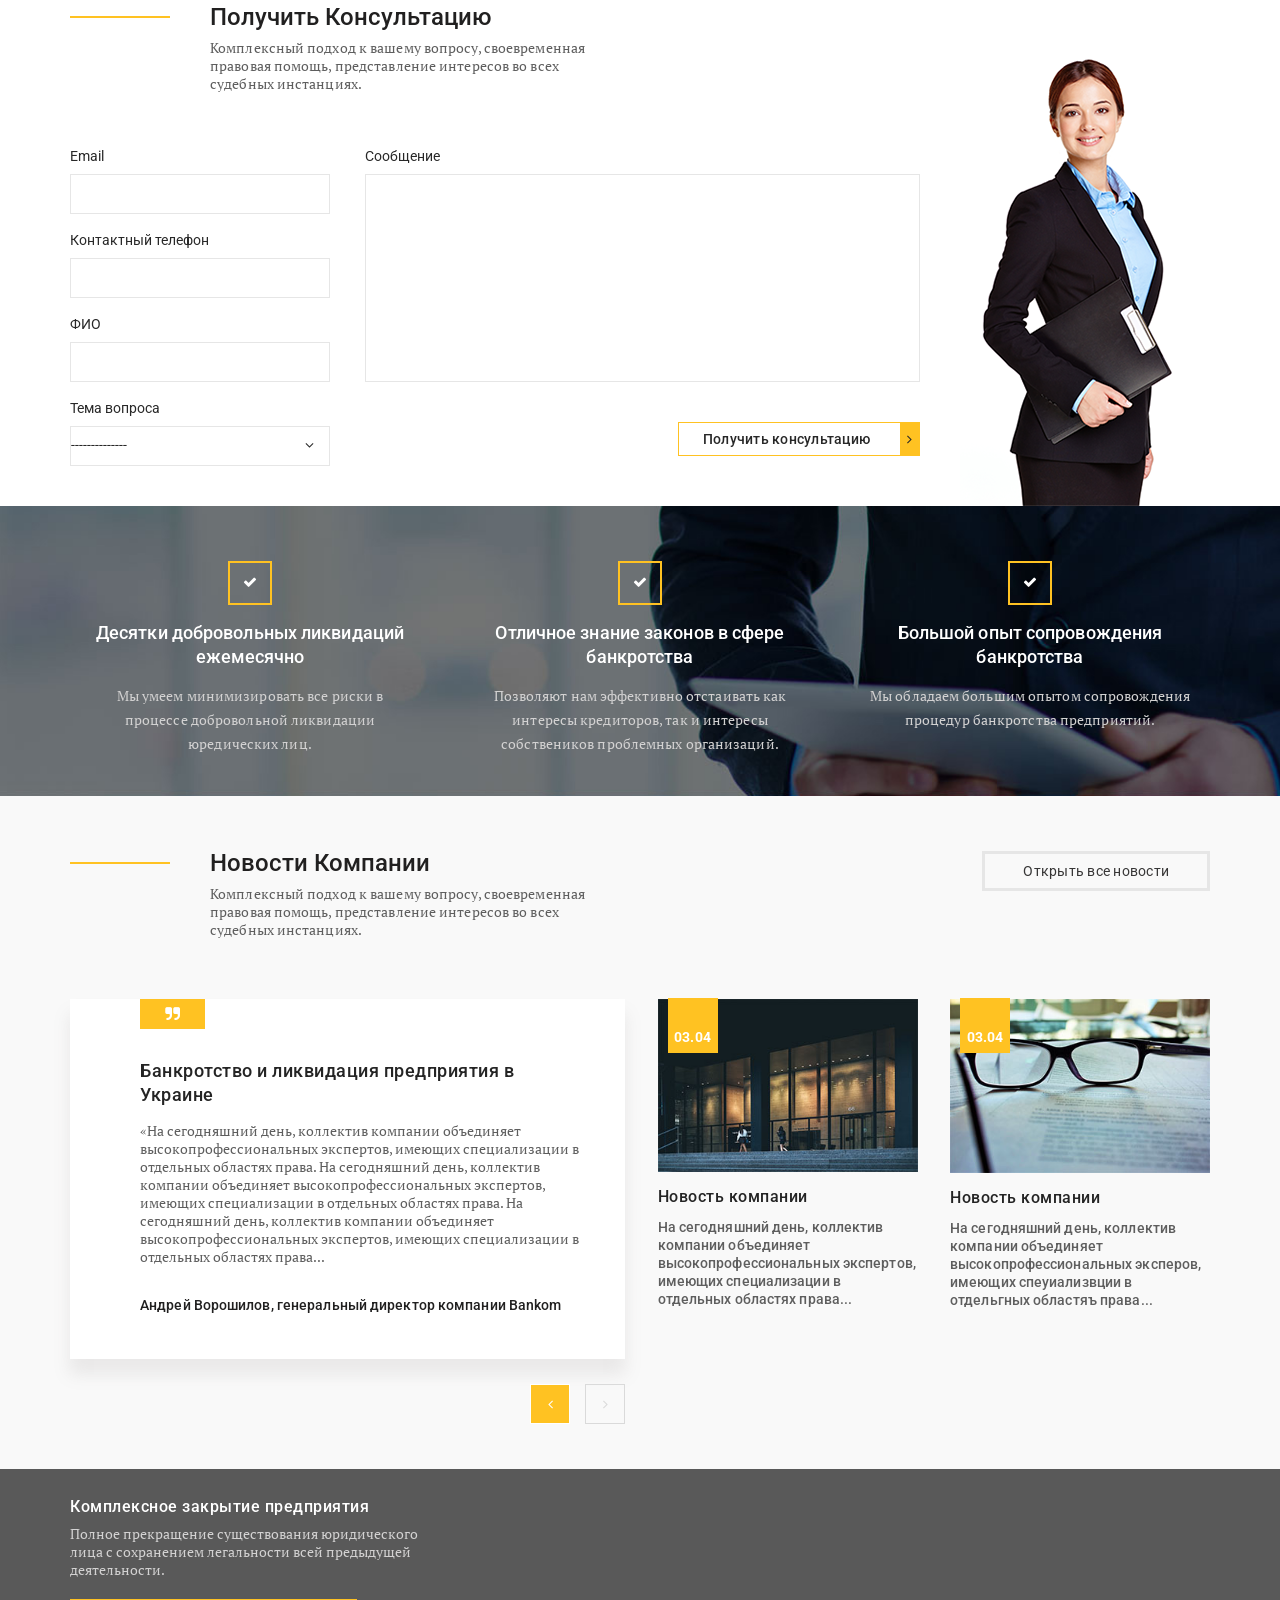
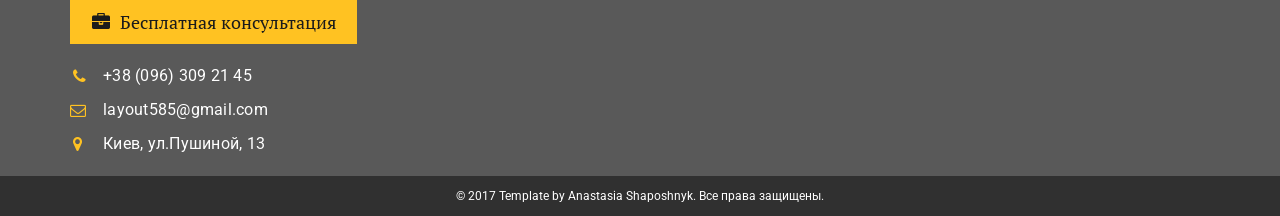
==== commit 7605f2d7: "Made adaptive version" ====
--- a/index.html
+++ b/index.html
@@ -13,6 +13,7 @@
     <link rel="stylesheet" href="css/jquery.formstyler.css">
     <link rel="stylesheet" href="css/slick.css">
     <link rel="stylesheet" href="css/style.css">
+    <link rel="stylesheet" href="css/media.css">
     <title>Document</title>
 </head>
 <body>
@@ -36,6 +37,9 @@
                     </a>
                 </div>
                 <nav class="menu">
+                    <div class="header__btn__menu">
+                        <span class = "icon-bars"></span>
+                    </div>
                     <ul>
                         <li><a href="#">Главная</a></li>
                         <li><a href="#">О компании</a></li>
@@ -56,7 +60,7 @@
     </div>
 </header>
 
-<section class="slider black_bg">
+<section class="slider">
     <div class="container">
         <div class="slider__inner">
             <div class="slider__item">
@@ -412,7 +416,7 @@
                     </ul>
                 </div>
                 <div class="footer__map">
-                    <iframe height = "250px" width = "630px" src="https://www.google.com/maps/embed?pb=!1m18!1m12!1m3!1d2540.124391996489!2d30.364922015731644!3d50.
+                    <iframe src="https://www.google.com/maps/embed?pb=!1m18!1m12!1m3!1d2540.124391996489!2d30.364922015731644!3d50.
                 457408279476354!2m3!1f0!2f0!3f0!3m2!1i1024!2i768!4f13.1!3m3!1m2!1s0x40d4cc919501b4ef%3A0x71a476f68f4c8246!2z0YPQuy4g0KTQtdC-
                 0LTQvtGA0Ysg0J_Rg9GI0LjQvdC-0LksIDEzLCDQmtC40LXQsiwgMDIwMDA!5e0!3m2!1sru!2sua!4v1575915537882!5m2!1sru!2sua"
                             frameborder="0" style="border:0;" allowfullscreen=""></iframe>
--- a/css/style.css
+++ b/css/style.css
@@ -28,7 +28,9 @@
     line-height: 18px;
     color: #5e5e5e;
 }
-
+.header__btn__menu {
+    display: none;
+}
 /*======================================= THE END OF GENERAL STYLES =============================================*/
 
 /*============================================ HEADER STYLES ====================================================*/
@@ -46,7 +48,7 @@
     color: #1b1b1b;
     background-color: #ffc222;
     padding: 5px 20px 4px 50px;
-    font-size: 20px;
+    font-size: 18px;
     position: relative;
 }
 
@@ -111,7 +113,7 @@
 }
 
 .menu a {
-    font-size: 26px;
+    font-size: 20px;
     line-height: 36px;
     color: #323232;
     border: 1px solid transparent;
@@ -724,12 +726,13 @@
 .footer__map {
     padding-top: 10px;
     max-width: 630px;
-}
-
-/*.footer__map iframe {*/
-/*    width: 100%;*/
-/*    height: 250px;*/
-/*}*/
+    width: 100%;
+}
+
+.footer__map iframe {
+    width: 100%;
+    height: 250px;
+}
 
 .footer__inner .header__btn {
     float: none;
